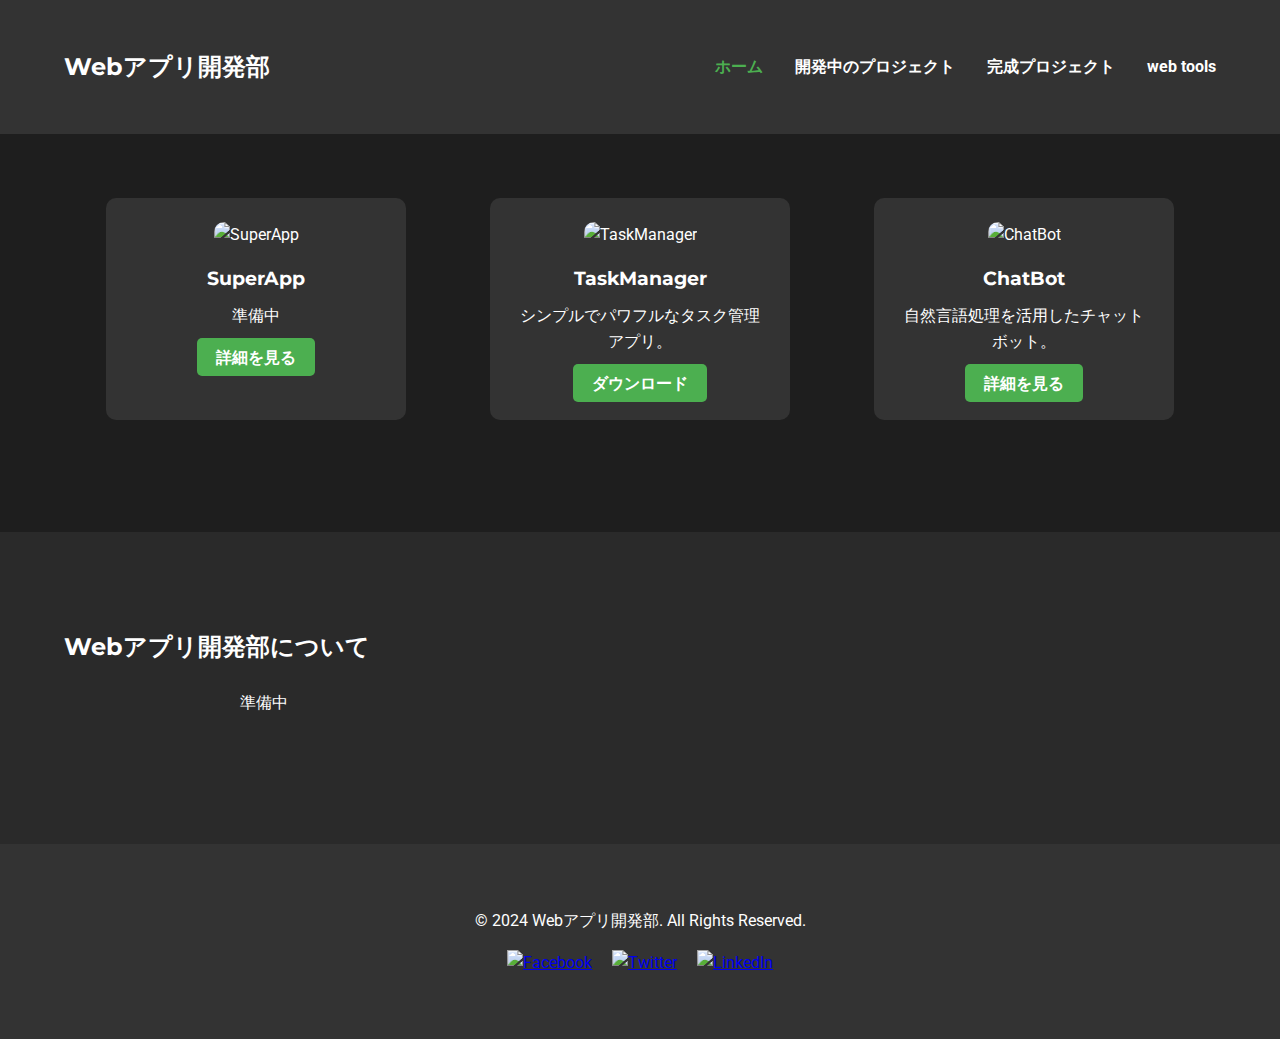
==== index.html @ a9c94cca "軽微な変更" ====
<!DOCTYPE html>
<html lang="ja">
<head>
    <meta charset="UTF-8">
    <meta name="viewport" content="width=device-width, initial-scale=1.0">
    <title>Webアプリ開発部</title>
    <link rel="stylesheet" href="css/style-home.css">
    <!-- Google Fontsの読み込み -->
    <link href="https://fonts.googleapis.com/css2?family=Roboto:wght@400;700&family=Montserrat:wght@400;700&display=swap" rel="stylesheet">
</head>
<body>

    <!-- ヘッダー -->
    <header>
        <div class="container">
            <div class="logo">
                <h1>Webアプリ開発部</h1>
            </div>
            <nav>
                <ul>
                    <li><a href="./" class="active">ホーム</a></li>
                    <li><a href="projects">開発中のプロジェクト</a></li>
                    <li><a href="completed">完成プロジェクト</a></li>
                    <li><a href="web-tools">web tools</a></li>
                </ul>
            </nav>
        </div>
    </header>

    <!-- プロジェクトのハイライトセクション -->
    <section id="projects-highlight">
        <div class="container">
            <h2>プロジェクトのハイライト</h2>
            <div class="highlight-cards">
                <div class="card">
                    <img src="superapp.jpg" alt="SuperApp">
                    <h3>SuperApp</h3>
                    <p>準備中</p>
                    <a href="" class="btn">詳細を見る</a>
                </div>
                <div class="card">
                    <img src="taskmanager.jpg" alt="TaskManager">
                    <h3>TaskManager</h3>
                    <p>シンプルでパワフルなタスク管理アプリ。</p>
                    <a href="" class="btn">ダウンロード</a>
                </div>
                <div class="card">
                    <img src="chatbot.jpg" alt="ChatBot">
                    <h3>ChatBot</h3>
                    <p>自然言語処理を活用したチャットボット。</p>
                    <a href="" class="btn">詳細を見る</a>
                </div>
            </div>
        </div>
    </section>
    
    <script type="text/javascript" src="//code.jquery.com/jquery-3.6.4.min.js"> </script>
    <div id="icatwidthc" title="500" /></div>
    <div id="icatheightc" title="300" /></div>
    <script type="text/javascript" src="https://www.ipa.go.jp/security/announce/irss/icatwc.js"> </script>

    
    <!-- 部の紹介セクション -->
    <section id="about">
        <div class="container">
            <h2>Webアプリ開発部について</h2>
            <p>準備中</p>
            
        </div>
    </section>


    <!-- フッター -->
    <footer>
        <div class="container">
            <p>&copy; 2024 Webアプリ開発部. All Rights Reserved.</p>
            <div class="social-media">
                <a href="#"><img src="facebook-icon.png" alt="Facebook"></a>
                <a href="#"><img src="twitter-icon.png" alt="Twitter"></a>
                <a href="#"><img src="linkedin-icon.png" alt="LinkedIn"></a>
            </div>
        </div>
    </footer>

</body>
</html>
---- css/style-home.css ----
/* 全体のリセットと基本設定 */
* {
    margin: 0;
    padding: 0;
    box-sizing: border-box;
}

body {
    font-family: 'Roboto', sans-serif;
    background-color: #1e1e1e;
    color: #fff;
    line-height: 1.6;
}

/* コンテナ */
.container {
    width: 90%;
    max-width: 1200px;
    margin: auto;
    padding: 2em 0;
}

/* ヘッダー */
header {
    background-color: #333;
    padding: 1em 0;
    position: fixed;
    width: 100%;
    top: 0;
    z-index: 1000;
}

header .container {
    display: flex;
    justify-content: space-between;
    align-items: center;
}

.logo h1 {
    font-family: 'Montserrat', sans-serif;
    font-size: 1.5em;
}

nav ul {
    list-style: none;
    display: flex;
}

nav ul li {
    margin-left: 2em;
}

nav ul li a {
    color: #fff;
    text-decoration: none;
    font-weight: bold;
    transition: color 0.3s ease;
}

nav ul li a:hover,
nav ul li a.active {
    color: #4caf50;
}

/* ヒーローセクション */
.hero {
    background-image: url('hero-bg.jpg'); /* 適切な背景画像を使用してください */
    height: 100vh;
    background-size: cover;
    background-position: center;
    display: flex;
    justify-content: center;
    align-items: center;
    text-align: center;
    margin-top: 60px; /* ヘッダーの高さを考慮 */
}

.hero-content h2 {
    font-family: 'Montserrat', sans-serif;
    font-size: 3em;
    margin-bottom: 0.5em;
}

.hero-content p {
    font-size: 1.2em;
    margin-bottom: 1em;
}

.hero .btn {
    background-color: #4caf50;
    color: #fff;
    padding: 0.8em 2em;
    text-decoration: none;
    border-radius: 5px;
    font-weight: bold;
    transition: background-color 0.3s ease;
}

.hero .btn:hover {
    background-color: #45a049;
}

/* 部の紹介セクション */
#about {
    background-color: #2a2a2a;
    padding: 4em 0;
}

#about h2 {
    font-family: 'Montserrat', sans-serif;
    margin-bottom: 1em;
}

#about p {
    max-width: 800px;
    margin: 0 auto 2em auto;
}

.team {
    display: flex;
    justify-content: space-around;
    flex-wrap: wrap;
}

.team-member {
    background-color: #333;
    padding: 1em;
    border-radius: 10px;
    margin: 1em;
    width: 250px;
    text-align: center;
    transition: transform 0.3s ease;
}

.team-member:hover {
    transform: translateY(-10px);
}

.team-member img {
    width: 100px;
    height: 100px;
    border-radius: 50%;
    margin-bottom: 1em;
}

.team-member h3 {
    font-family: 'Montserrat', sans-serif;
    margin-bottom: 0.5em;
}

.team-member p {
    font-size: 0.9em;
    color: #ccc;
}

/* プロジェクトのハイライトセクション */
#projects-highlight {
    padding: 4em 0;
}

#projects-highlight h2 {
    font-family: 'Montserrat', sans-serif;
    text-align: center;
    margin-bottom: 2em;
}

.highlight-cards {
    display: flex;
    justify-content: space-around;
    flex-wrap: wrap;
}

.card {
    background-color: #333;
    padding: 1.5em;
    border-radius: 10px;
    margin: 1em;
    width: 300px;
    text-align: center;
    transition: transform 0.3s ease;
}

.card:hover {
    transform: scale(1.05);
}

.card img {
    width: 100%;
    height: 200px;
    object-fit: cover;
    border-radius: 10px 10px 0 0;
    margin-bottom: 1em;
}

.card h3 {
    font-family: 'Montserrat', sans-serif;
    margin-bottom: 0.5em;
}

.card p {
    font-size: 1em;
    margin-bottom: 1em;
}

.card .btn {
    background-color: #4caf50;
    color: #fff;
    padding: 0.6em 1.2em;
    text-decoration: none;
    border-radius: 5px;
    font-weight: bold;
    transition: background-color 0.3s ease;
}

.card .btn:hover {
    background-color: #45a049;
}

/* お問い合わせセクション */
#contact {
    background-color: #2a2a2a;
    padding: 4em 0;
}

#contact h2 {
    font-family: 'Montserrat', sans-serif;
    text-align: center;
    margin-bottom: 2em;
}

#contact form {
    max-width: 600px;
    margin: 0 auto;
    display: flex;
    flex-direction: column;
}

#contact input,
#contact textarea {
    padding: 0.8em;
    margin-bottom: 1em;
    border: none;
    border-radius: 5px;
    font-size: 1em;
}

#contact textarea {
    resize: vertical;
    height: 150px;
}

#contact .btn {
    align-self: center;
    background-color: #4caf50;
    color: #fff;
    padding: 0.8em 2em;
    border: none;
    border-radius: 5px;
    cursor: pointer;
    font-weight: bold;
    transition: background-color 0.3s ease;
}

#contact .btn:hover {
    background-color: #45a049;
}

/* フッター */
footer {
    background-color: #333;
    padding: 2em 0;
    text-align: center;
}

footer p {
    margin-bottom: 1em;
}

.social-media a {
    margin: 0 0.5em;
    display: inline-block;
}

.social-media img {
    width: 24px;
    height: 24px;
    transition: transform 0.3s ease;
}

.social-media a:hover img {
    transform: scale(1.2);
}

/* レスポンシブデザイン */
@media (max-width: 768px) {
    .team {
        flex-direction: column;
        align-items: center;
    }

    .highlight-cards {
        flex-direction: column;
        align-items: center;
    }

    nav ul {
        flex-direction: column;
        background-color: #444;
        position: absolute;
        top: 60px;
        right: 0;
        width: 200px;
        display: none;
    }

    nav ul li {
        margin: 1em 0;
    }

    nav ul li a {
        padding: 0.5em;
    }

    header .container {
        flex-direction: column;
        align-items: flex-start;
    }

    .menu-toggle {
        display: block;
        cursor: pointer;
        font-size: 1.5em;
        color: #fff;
    }
}

@media (max-width: 480px) {
    .hero-content h2 {
        font-size: 2em;
    }

    .hero-content p {
        font-size: 1em;
    }

    .card img {
        height: 150px;
    }
}
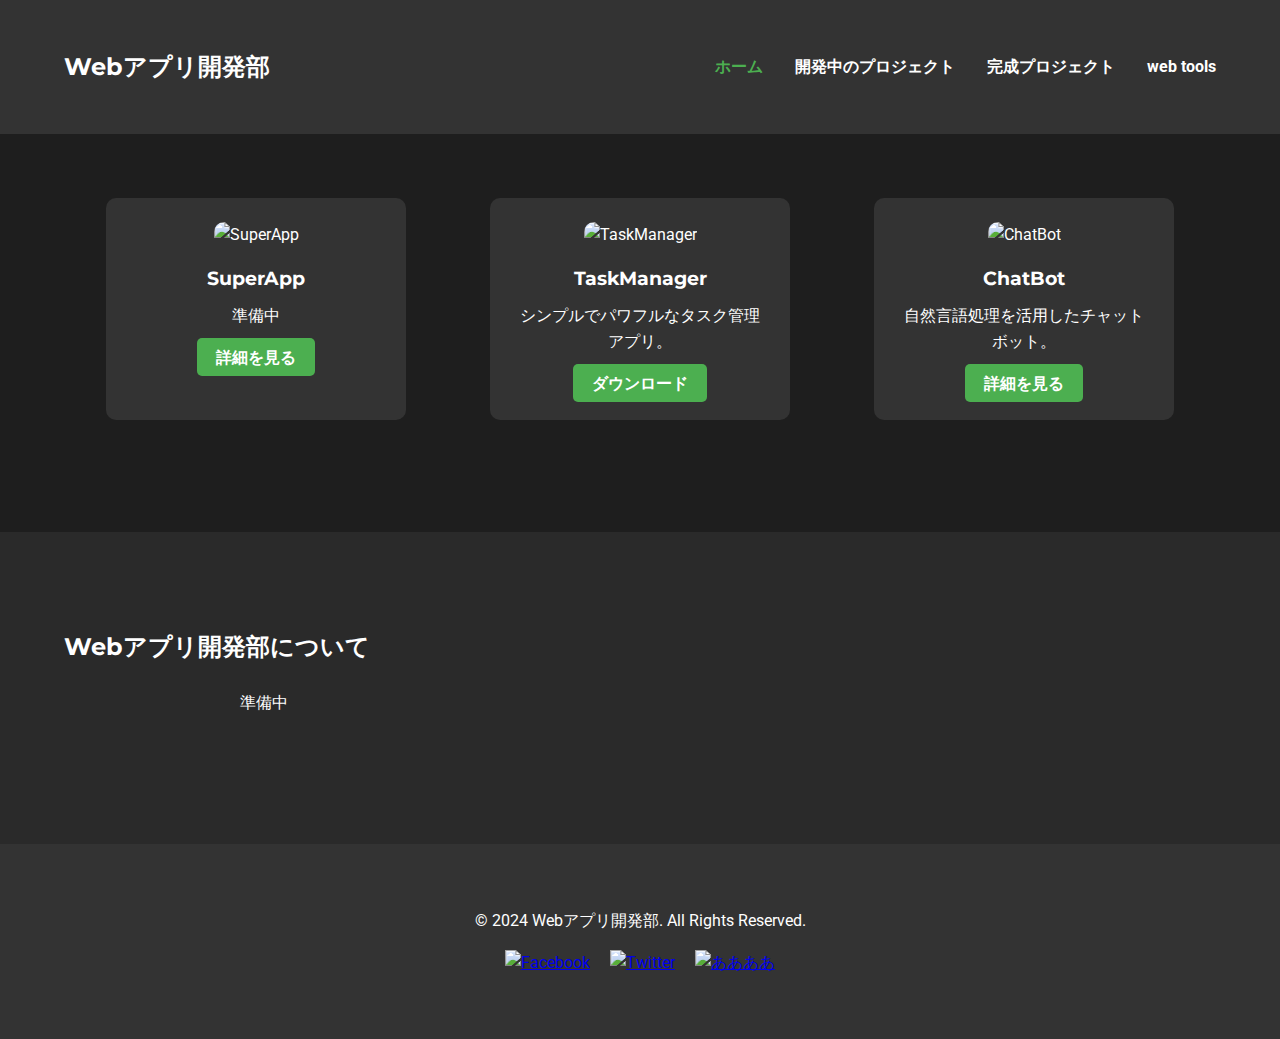
==== commit b79d977e: "軽微な変更" ====
--- a/index.html
+++ b/index.html
@@ -59,7 +59,7 @@
     <div id="icatheightc" title="300" /></div>
     <script type="text/javascript" src="https://www.ipa.go.jp/security/announce/irss/icatwc.js"> </script>
 
-    
+
     <!-- 部の紹介セクション -->
     <section id="about">
         <div class="container">
@@ -77,7 +77,7 @@
             <div class="social-media">
                 <a href="#"><img src="facebook-icon.png" alt="Facebook"></a>
                 <a href="#"><img src="twitter-icon.png" alt="Twitter"></a>
-                <a href="#"><img src="linkedin-icon.png" alt="LinkedIn"></a>
+                <a href="#"><img src="linkedin-icon.png" alt="ああああ"></a>
             </div>
         </div>
     </footer>
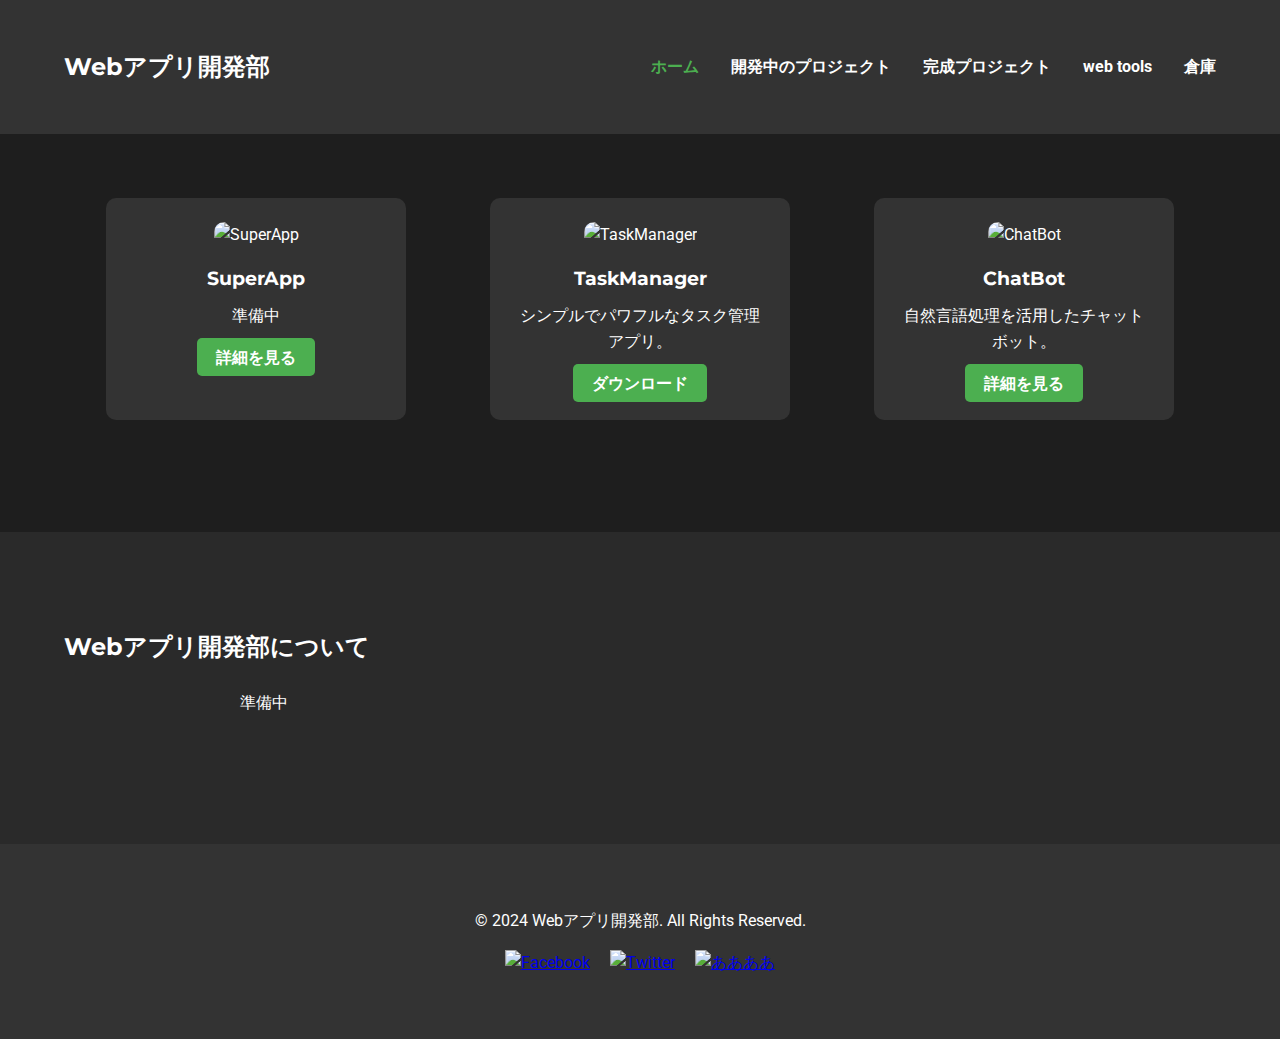
==== commit 544c03da: "ページの追加" ====
--- a/index.html
+++ b/index.html
@@ -22,6 +22,7 @@
                     <li><a href="projects">開発中のプロジェクト</a></li>
                     <li><a href="completed">完成プロジェクト</a></li>
                     <li><a href="web-tools">web tools</a></li>
+                    <li><a href="souko">倉庫</a></li>
                 </ul>
             </nav>
         </div>
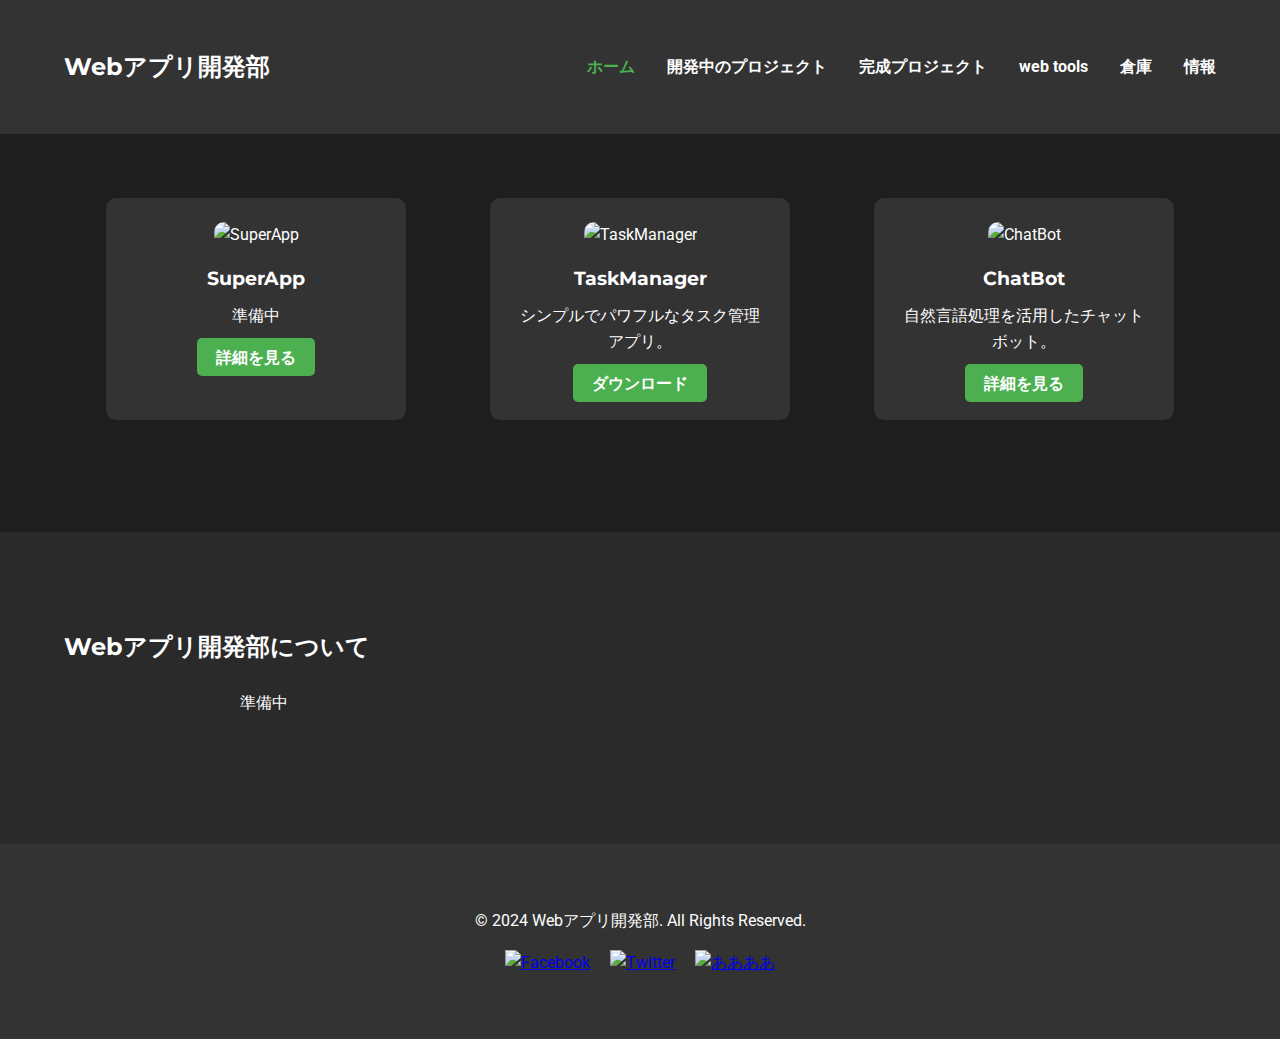
==== commit 9180f4f6: "リンクの変更" ====
--- a/index.html
+++ b/index.html
@@ -23,6 +23,7 @@
                     <li><a href="completed">完成プロジェクト</a></li>
                     <li><a href="web-tools">web tools</a></li>
                     <li><a href="souko">倉庫</a></li>
+                    <li><a href="About">情報</a></li>
                 </ul>
             </nav>
         </div>
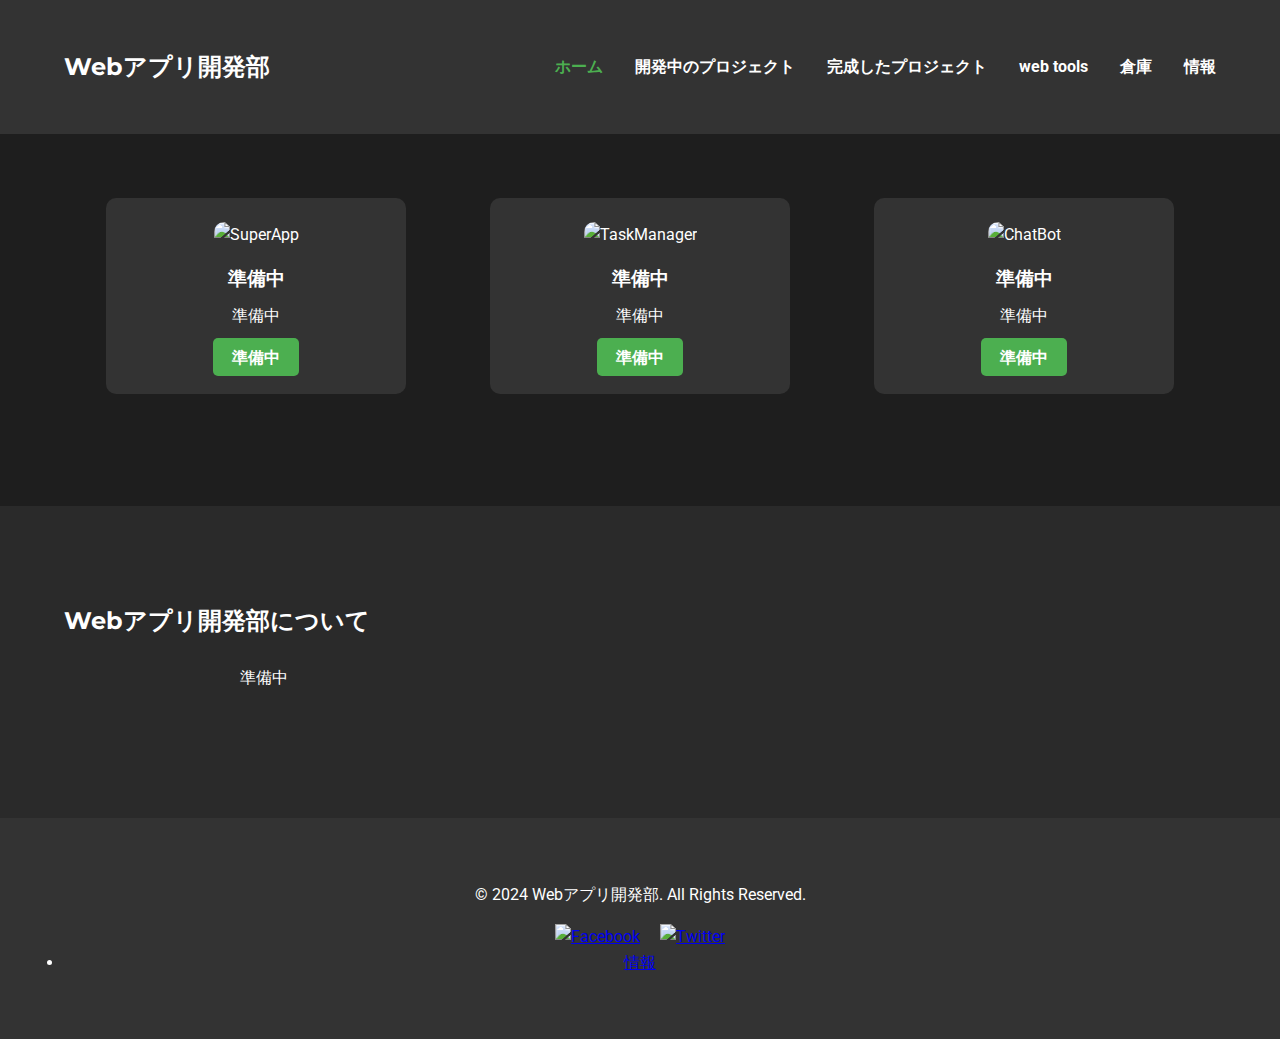
==== commit 96a31c74: "変更" ====
--- a/index.html
+++ b/index.html
@@ -20,7 +20,7 @@
                 <ul>
                     <li><a href="./" class="active">ホーム</a></li>
                     <li><a href="projects">開発中のプロジェクト</a></li>
-                    <li><a href="completed">完成プロジェクト</a></li>
+                    <li><a href="completed">完成したプロジェクト</a></li>
                     <li><a href="web-tools">web tools</a></li>
                     <li><a href="souko">倉庫</a></li>
                     <li><a href="About">情報</a></li>
@@ -36,21 +36,21 @@
             <div class="highlight-cards">
                 <div class="card">
                     <img src="superapp.jpg" alt="SuperApp">
-                    <h3>SuperApp</h3>
+                    <h3>準備中</h3>
                     <p>準備中</p>
-                    <a href="" class="btn">詳細を見る</a>
+                    <a href="" class="btn">準備中</a>
                 </div>
                 <div class="card">
                     <img src="taskmanager.jpg" alt="TaskManager">
-                    <h3>TaskManager</h3>
-                    <p>シンプルでパワフルなタスク管理アプリ。</p>
-                    <a href="" class="btn">ダウンロード</a>
+                    <h3>準備中</h3>
+                    <p>準備中</p>
+                    <a href="" class="btn">準備中</a>
                 </div>
                 <div class="card">
                     <img src="chatbot.jpg" alt="ChatBot">
-                    <h3>ChatBot</h3>
-                    <p>自然言語処理を活用したチャットボット。</p>
-                    <a href="" class="btn">詳細を見る</a>
+                    <h3>準備中</h3>
+                    <p>準備中</p>
+                    <a href="" class="btn">準備中</a>
                 </div>
             </div>
         </div>
@@ -79,7 +79,7 @@
             <div class="social-media">
                 <a href="#"><img src="facebook-icon.png" alt="Facebook"></a>
                 <a href="#"><img src="twitter-icon.png" alt="Twitter"></a>
-                <a href="#"><img src="linkedin-icon.png" alt="ああああ"></a>
+                <li><a href="About">情報</a></li>
             </div>
         </div>
     </footer>
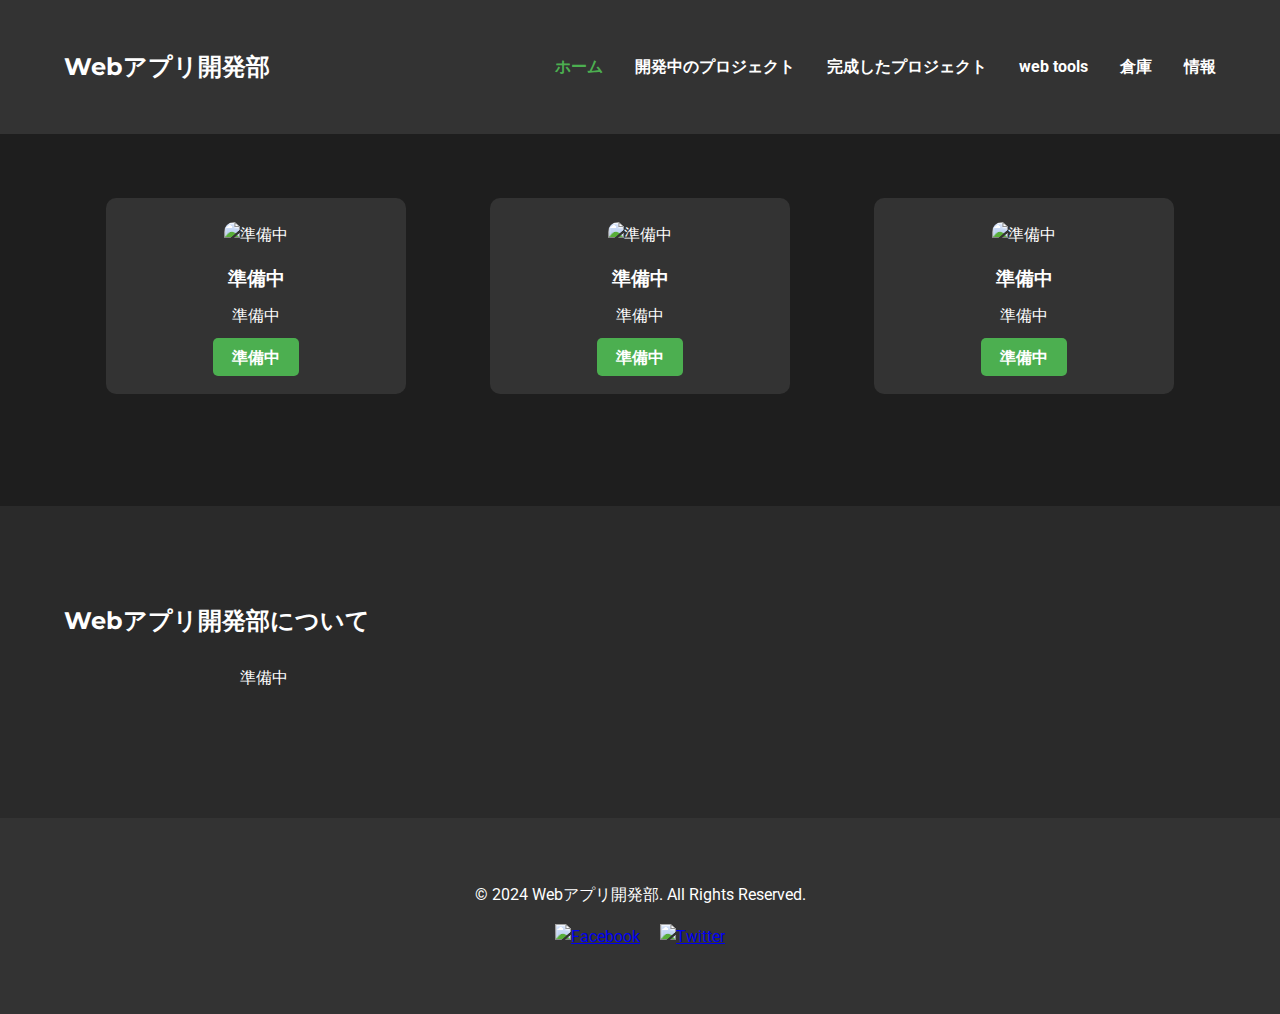
==== commit 8dd79ebf: "変更" ====
--- a/index.html
+++ b/index.html
@@ -32,22 +32,22 @@
     <!-- プロジェクトのハイライトセクション -->
     <section id="projects-highlight">
         <div class="container">
-            <h2>プロジェクトのハイライト</h2>
+            <h2>最近のプロジェクト</h2>
             <div class="highlight-cards">
                 <div class="card">
-                    <img src="superapp.jpg" alt="SuperApp">
+                    <img src="superapp.jpg" alt="準備中">
                     <h3>準備中</h3>
                     <p>準備中</p>
                     <a href="" class="btn">準備中</a>
                 </div>
                 <div class="card">
-                    <img src="taskmanager.jpg" alt="TaskManager">
+                    <img src="taskmanager.jpg" alt="準備中">
                     <h3>準備中</h3>
                     <p>準備中</p>
                     <a href="" class="btn">準備中</a>
                 </div>
                 <div class="card">
-                    <img src="chatbot.jpg" alt="ChatBot">
+                    <img src="chatbot.jpg" alt="準備中">
                     <h3>準備中</h3>
                     <p>準備中</p>
                     <a href="" class="btn">準備中</a>
@@ -79,7 +79,6 @@
             <div class="social-media">
                 <a href="#"><img src="facebook-icon.png" alt="Facebook"></a>
                 <a href="#"><img src="twitter-icon.png" alt="Twitter"></a>
-                <li><a href="About">情報</a></li>
             </div>
         </div>
     </footer>
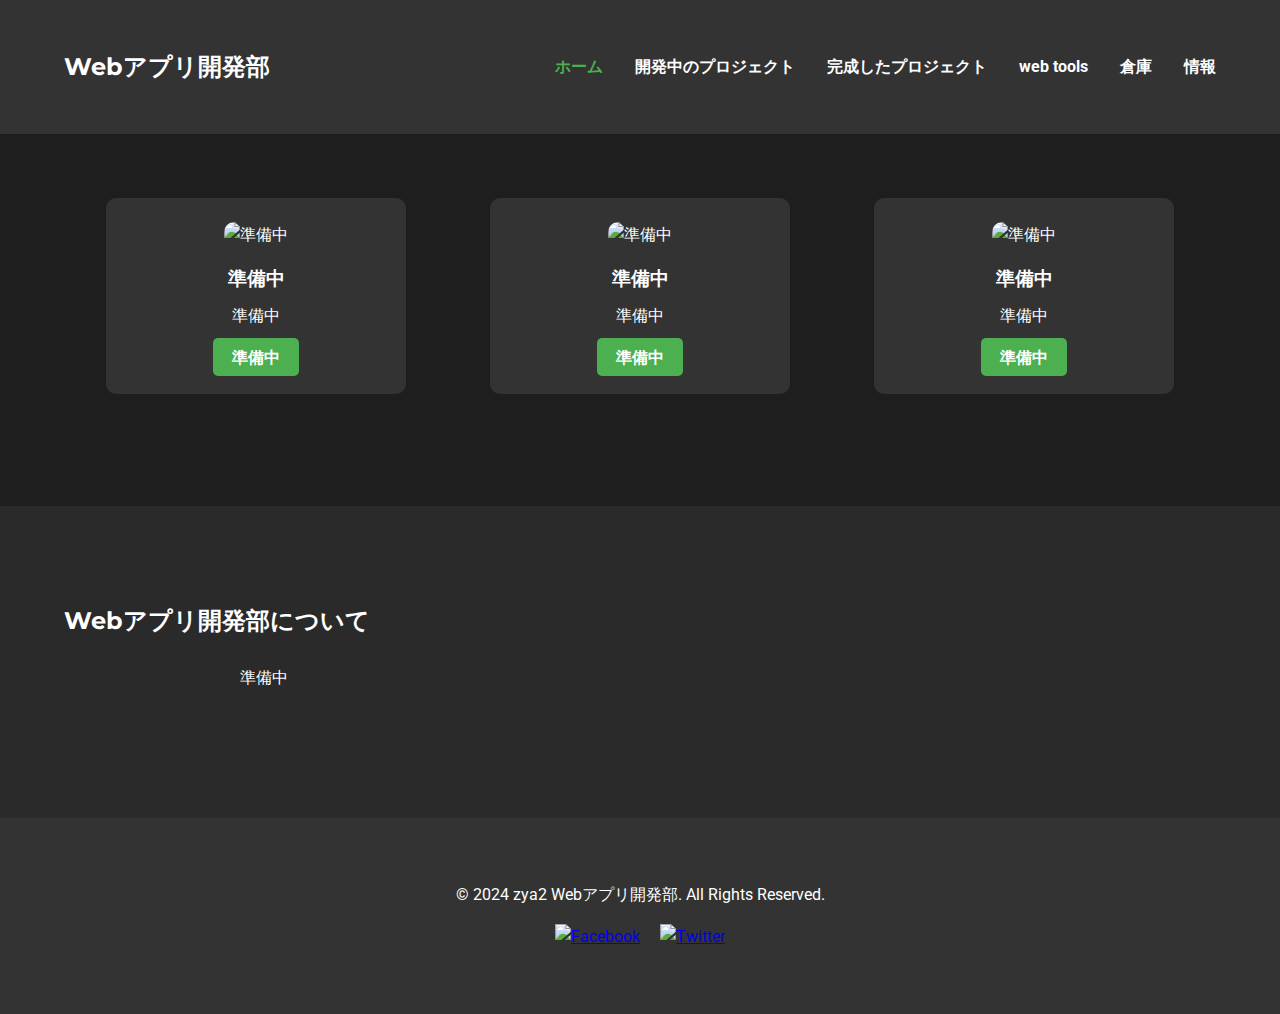
==== commit 835cc5f8: "変更" ====
--- a/index.html
+++ b/index.html
@@ -3,7 +3,7 @@
 <head>
     <meta charset="UTF-8">
     <meta name="viewport" content="width=device-width, initial-scale=1.0">
-    <title>Webアプリ開発部</title>
+    <title>zya2 Webアプリ開発部</title>
     <link rel="stylesheet" href="css/style-home.css">
     <!-- Google Fontsの読み込み -->
     <link href="https://fonts.googleapis.com/css2?family=Roboto:wght@400;700&family=Montserrat:wght@400;700&display=swap" rel="stylesheet">
@@ -75,7 +75,7 @@
     <!-- フッター -->
     <footer>
         <div class="container">
-            <p>&copy; 2024 Webアプリ開発部. All Rights Reserved.</p>
+            <p>&copy; 2024 zya2 Webアプリ開発部. All Rights Reserved.</p>
             <div class="social-media">
                 <a href="#"><img src="facebook-icon.png" alt="Facebook"></a>
                 <a href="#"><img src="twitter-icon.png" alt="Twitter"></a>
